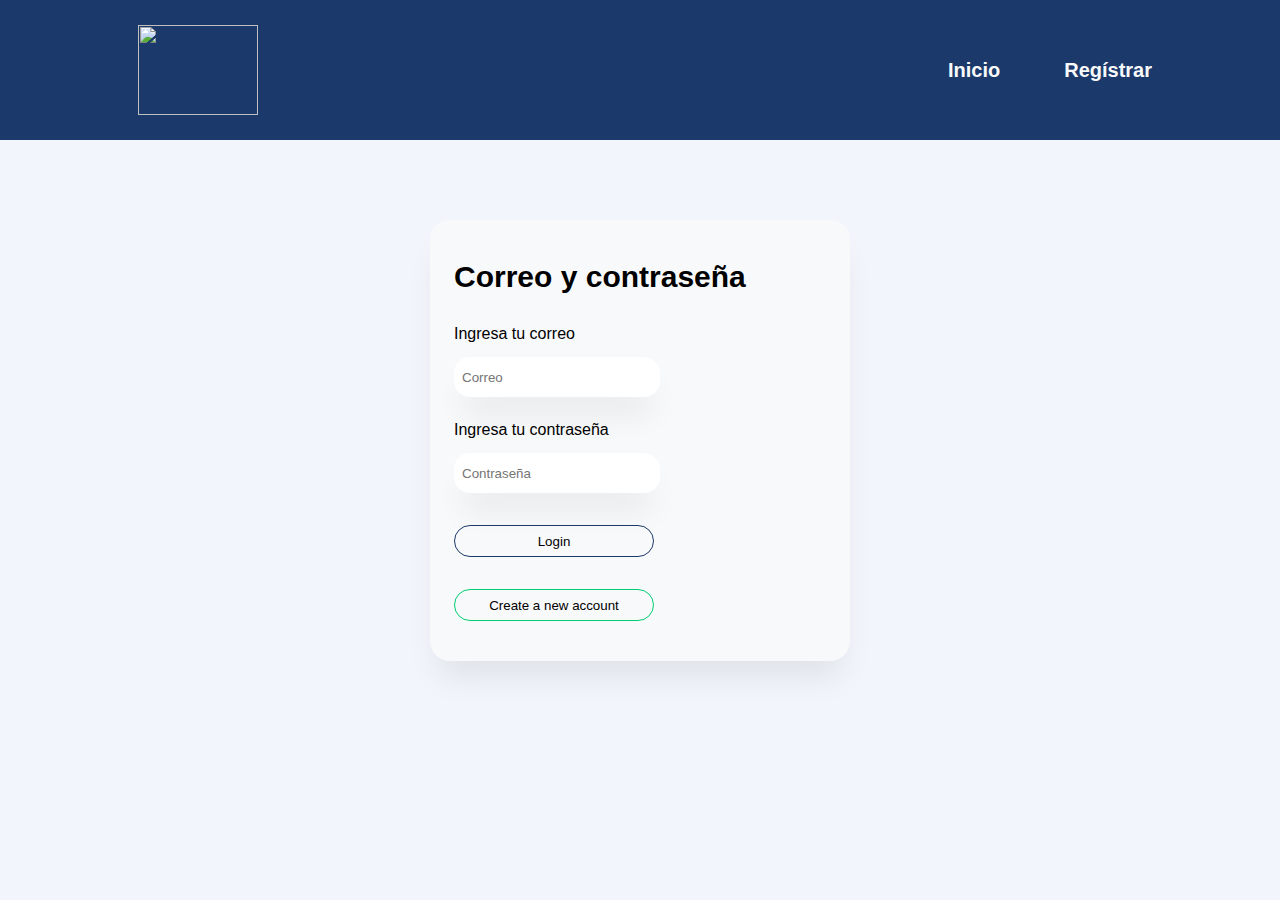
==== login.html @ b9a188e6 "Add files via upload" ====
<!DOCTYPE html>
<html>
<head>
    <meta charset="utf-8">
    <meta name="viewport" content="width=device-width, initial-scale=1">
    <link rel="icon" href="images/favicon.png">
    <link rel="stylesheet" type="text/css" href="styles/header.css">
    <link rel="stylesheet" type="text/css" href="styles/forms.css">
    <title>Inicia sesión</title>
</head>
<body>
    <header>
        <input type="checkbox" id="btn-menu" class="checkbox">
        <div class="conteiner" id="conteiner">
            
            <label for="btn-menu" class="toggle">
                <img src="images/menu.svg" class="menu">
                <img src="images/close.svg" class="close">
            </label>
            <div class="logo"><img src="images/logo.svg"></div>
            <nav>
                <ul class="list-items">
                    <li><a href="index.html">Inicio</a></li>
                    <li><a href="signup.html">Regístrar</a></li>
                </ul>
            </nav>
        </div>
    </header>
    <form class="form" method="post" action="validar.php">
        <fieldset class="log">
            <h2>Correo y contraseña</h2><br/>
            <label for="correo">Ingresa tu correo</label>
            <input type="email" name="correo" id="correo" placeholder="Correo" required><br/>
            <label for="password">Ingresa tu contraseña</label>
            <input type="password" name="password" id="password" placeholder="Contraseña" maxlength="8" required>
        </fieldset>
        <fieldset>
            <button id="login">Login</button>
        </fieldset>
        <hr>
        <fieldset>
            <button id="new_account">Create a new account</button>
        </fieldset>  
    </form>
</body>
</html>
---- styles/header.css ----
:root {
	--primary: #1b396a;
	--guinda:  #5b262e;
	--blanco:  #f8f9fa;
	--yellowgreen:  #9ACD30;
} 
* {
	margin: 0;
	padding: 0;
	border: 0;
}
header {
    padding: 20px 0;
	background-color: var(--primary);
	font-family: Roboto,"Open Sans",sans-serif;
}
.conteiner{
	/*position: relative;*/
    width: 80%;
    margin: 0 auto;
    display: flex;
    flex-direction: row;
    align-items: center;
    justify-content: space-between;
    box-sizing: border-box;
}
.title {
	display: flex;
	place-self: center;
	margin: 0 auto;
	padding-right: 2rem;
}
.title h1 {
	background-color: transparent;
	color: var(--blanco);
	text-shadow: 6px 4px 4px var(--guinda);
}
nav{
    /*position: absolute;
    top: 40%;
    right: 0;*/
}
nav .list-items {
	display: flex;
	gap: 64px;
	align-items: center;
}
nav li{
	display: block;
     
}

nav a {
    font-weight: bold;
    font-size: 20px;
    text-decoration: none;
    color: var(--blanco);
}
nav a:hover {
	text-decoration: none;
	cursor: pointer;
	color: var(--yellowgreen);
}
.logo {
	height: 100px;
	width: 140px;
	box-sizing: border-box;
	display: flex;
	justify-content: center;
	align-items: center;
}
.logo img{
	width: 120px;
	height: 90px;
}
.menu, .close {
	height: 50px;
	width: 50px;
	filter: invert(100%);
}
.toggle {
	display: none;
}
.checkbox {
	display: none;
}
@media only screen and (max-width: 640px) {
	.conteiner {
		border-bottom: 1px solid gray;
		transition: 0.2s;
	}
	header {
		box-sizing: border-box;
	}
	nav {
		position: absolute;
		top: 100px;
		left: 33%;
		right: 30%;
	}
	nav .list-items {
		gap: 1.7rem;
		margin-bottom: 1rem;
	}
	.list-items {
		display: flex;
		flex-direction: column;
		box-sizing: border-box;
	}
	.list-items li {
		display: none;
		margin: 0;
		transition: 0.8s;
	}
	.toggle {
		display: block;
		cursor: pointer;
		position: absolute;
		right: 0;
		margin-right: 60px;
	}
	.toggle .close {
		display: none;
		transition: 0.8s;
	}
	.title {
		display: block;
		place-self: center;
		margin: 0 auto;
		padding: 0px;
	}
	.title h1 {
		background-color: transparent;
		color: var(--blanco);
		text-shadow: 6px 4px 4px var(--guinda);
		text-align: center;
	}
	.logo {
		margin-right: 0px;
		display: block;
		left: 0;
	}
	.checkbox:checked ~ div.conteiner ul.list-items li {
		display: block;
	}
	.checkbox:checked ~ div.conteiner label.toggle .close {
		display: block;
	}
	.checkbox:checked ~ div.conteiner label.toggle .menu {
		display: none;
	}
	.checkbox:checked ~ nav ul.list-items li {
		display: block;
		transition: 0.8s;
	}
	.checkbox:checked ~ #conteiner {
		padding-bottom: 80px;
		transition: 0.2s;
	}

}
---- styles/forms.css ----
:root {
	--primary: #1b396a;
	--secundary: #EAC83E;
	--guinda:  #5b262e;
	--blanco:  #f8f9fa;
	--gris:  #efefef;
	--verde:  #01cd74;
	--lightgrey: #606060;
	--deepgreen: #50a032;
	--yellowgreen:  #9ACD30;
	--transparentblue:  #315990f0;
}
@import url(main.css);
body {
	background-color: #F3F5FC;
}
form {
	width: 420px;
	background-color: white;
	box-shadow: 0px 24px 32px -8px rgba(0, 0, 0, 0.08);
	border-radius: 20px;
	padding: 24px 24px;
	font-family: Roboto,"Open Sans",sans-serif;
	background: var(--blanco);
	margin: 80px auto;
	font-size: 20px;
	box-sizing: border-box;
}
fieldset {
	margin: 16px auto;
}
form input[type=password], form input[type=email] {
	border: none;
	outline: none;
	padding: 8px;
	border-radius: 16px;
    box-shadow: 0px 24px 32px -8px rgba(0, 0, 0, 0.08);
    width: 190px;
    height: 24px;
    margin-top: 10px;
    margin-bottom: 16px;
}
input:focus, select:focus {
	outline: 1px #0A3871 solid;
}

form input[type=password]:focus, form input[type=email]:focus {
	outline: 1px #0A3871 solid;
}
form label, form p {
	font-size: 16px;
	display: block;
}
label {
	margin-bottom: 4px;
	margin-top: 8px;
}
input, select {
	border-radius: 16px;
    box-shadow: 0px 24px 32px -8px rgba(0, 0, 0, 0.08);
    padding: 8px;
}

button {
	background-color: white;
	height: 32px;
	width: 200px;
	border-radius: 16px;
	border: 1px #0A3871 solid;
	background-color: var(--gris);
	transition: 0.2s;
    font-family: GoodTimes, sans-serif;
}
.validar {
	font-family: inherit;
	color:red; 
	font-size: 14px;
}
#new_account, #login {
	border-radius: 0px;
    border: 0px;
 	padding: 0px;
	outline:none;
	border-radius: 24px;
	background-color: transparent;
}
/*Botón Login*/
#login {
	color: black;
	border: 1px var(--primary) solid;
	transition: 0.2s;
	background-color: transparent;
}
#login:hover {
	background-color: var(--primary);
	border: 2px solid var(--primary);
	cursor: pointer;
	transition: 0.2s;
	color: white;
}
#login:active {
	background-color: #052051;
	border: 2px solid #052051;
	color: white;
	scale: 1.02;
}
/*Boton para crear nueva cuenta*/
#new_account {
	border: 1px solid #01cd74;
	transition: 0.2s;
}
#new_account:hover {
	background-color: #1CDB60;
	border: 2px solid #1CDB60;
	cursor: pointer;
	transition: 0.2s;
}
#new_account:active {
	background-color: #1db954;
	border: 2px solid #1db954;
	scale: 1.02;
}
#reset, #sent {
	width: 30%;
	border: none;
	background-color: #EFF1FA;
	color: #052051;
	border: 1px #0A3871 solid;
}
#sent {
	background-color: #0A3871;
	color: white;
}
#reset:hover, #sent:hover {
	cursor: pointer;
}
#reset:hover {
	background-color: #AAB2D5;
}
#sent:hover {
	background-color: #072B61;
}
#reset:active {
	background-color: #757FB2;
	scale: 1.02;
}
#sent:active {
	background-color: #052051;
	scale: 1.02;
}
@media only screen and (max-width: 640px) {
	section {
		padding: 10px;
		box-sizing: border-box;
	}
	form {
		width: 90%;
	}
}
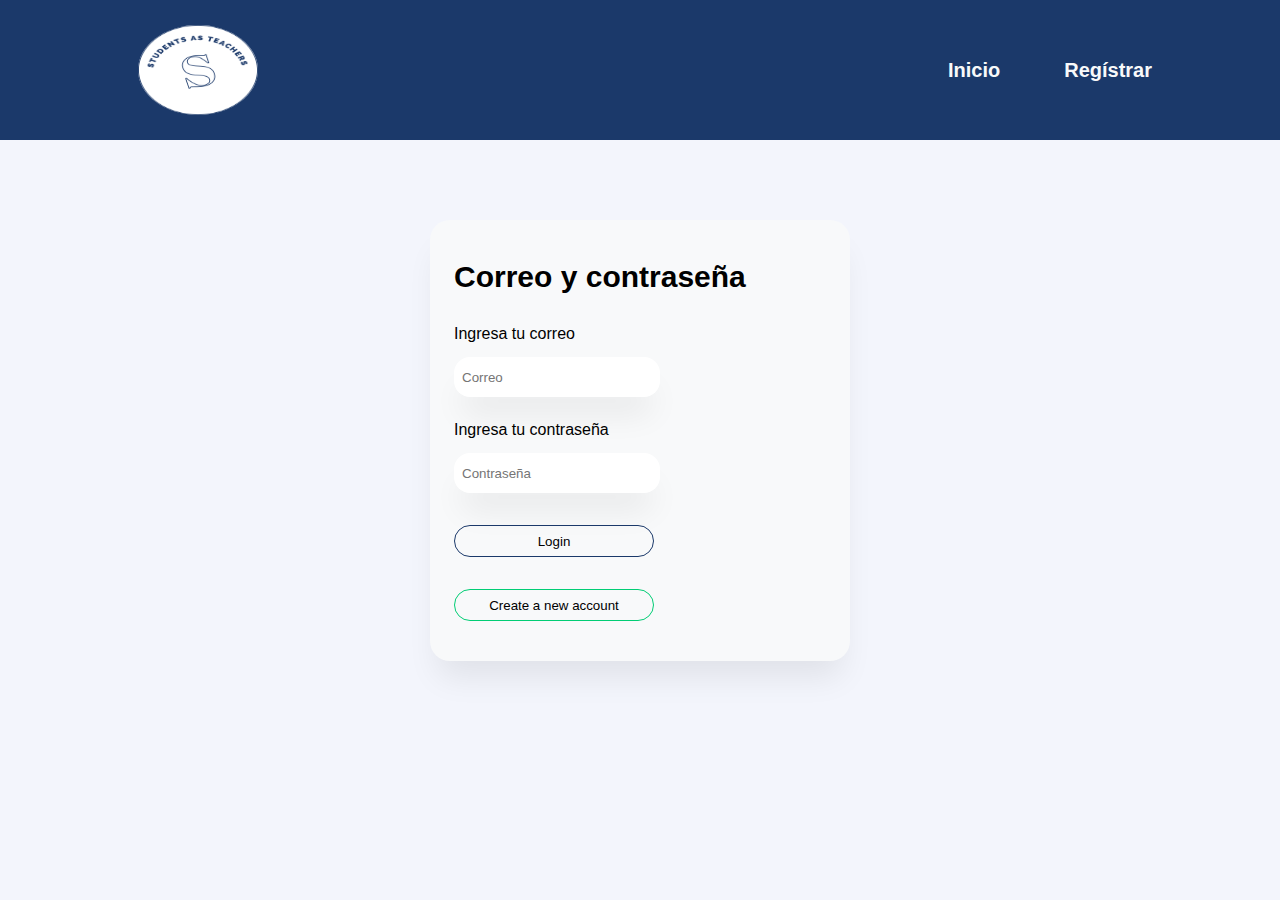
==== commit 725c1987: "agregar logo y pantalla de asignaturas" ====
--- a/login.html
+++ b/login.html
@@ -3,7 +3,7 @@
 <head>
     <meta charset="utf-8">
     <meta name="viewport" content="width=device-width, initial-scale=1">
-    <link rel="icon" href="images/favicon.png">
+    <link rel="icon" href="images/logo.png" class="logo">
     <link rel="stylesheet" type="text/css" href="styles/header.css">
     <link rel="stylesheet" type="text/css" href="styles/forms.css">
     <title>Inicia sesión</title>
@@ -17,7 +17,7 @@
                 <img src="images/menu.svg" class="menu">
                 <img src="images/close.svg" class="close">
             </label>
-            <div class="logo"><img src="images/logo.svg"></div>
+            <div class="logo"><img src="images/logo.png" class="logo"></div>
             <nav>
                 <ul class="list-items">
                     <li><a href="index.html">Inicio</a></li>
--- a/styles/header.css
+++ b/styles/header.css
@@ -8,6 +8,11 @@
 	margin: 0;
 	padding: 0;
 	border: 0;
+}
+.logo img {
+	width: 64px;
+	height: 64px;
+	border-radius: 52%;
 }
 header {
     padding: 20px 0;
@@ -34,11 +39,6 @@
 	background-color: transparent;
 	color: var(--blanco);
 	text-shadow: 6px 4px 4px var(--guinda);
-}
-nav{
-    /*position: absolute;
-    top: 40%;
-    right: 0;*/
 }
 nav .list-items {
 	display: flex;
@@ -157,5 +157,4 @@
 		padding-bottom: 80px;
 		transition: 0.2s;
 	}
-
 }